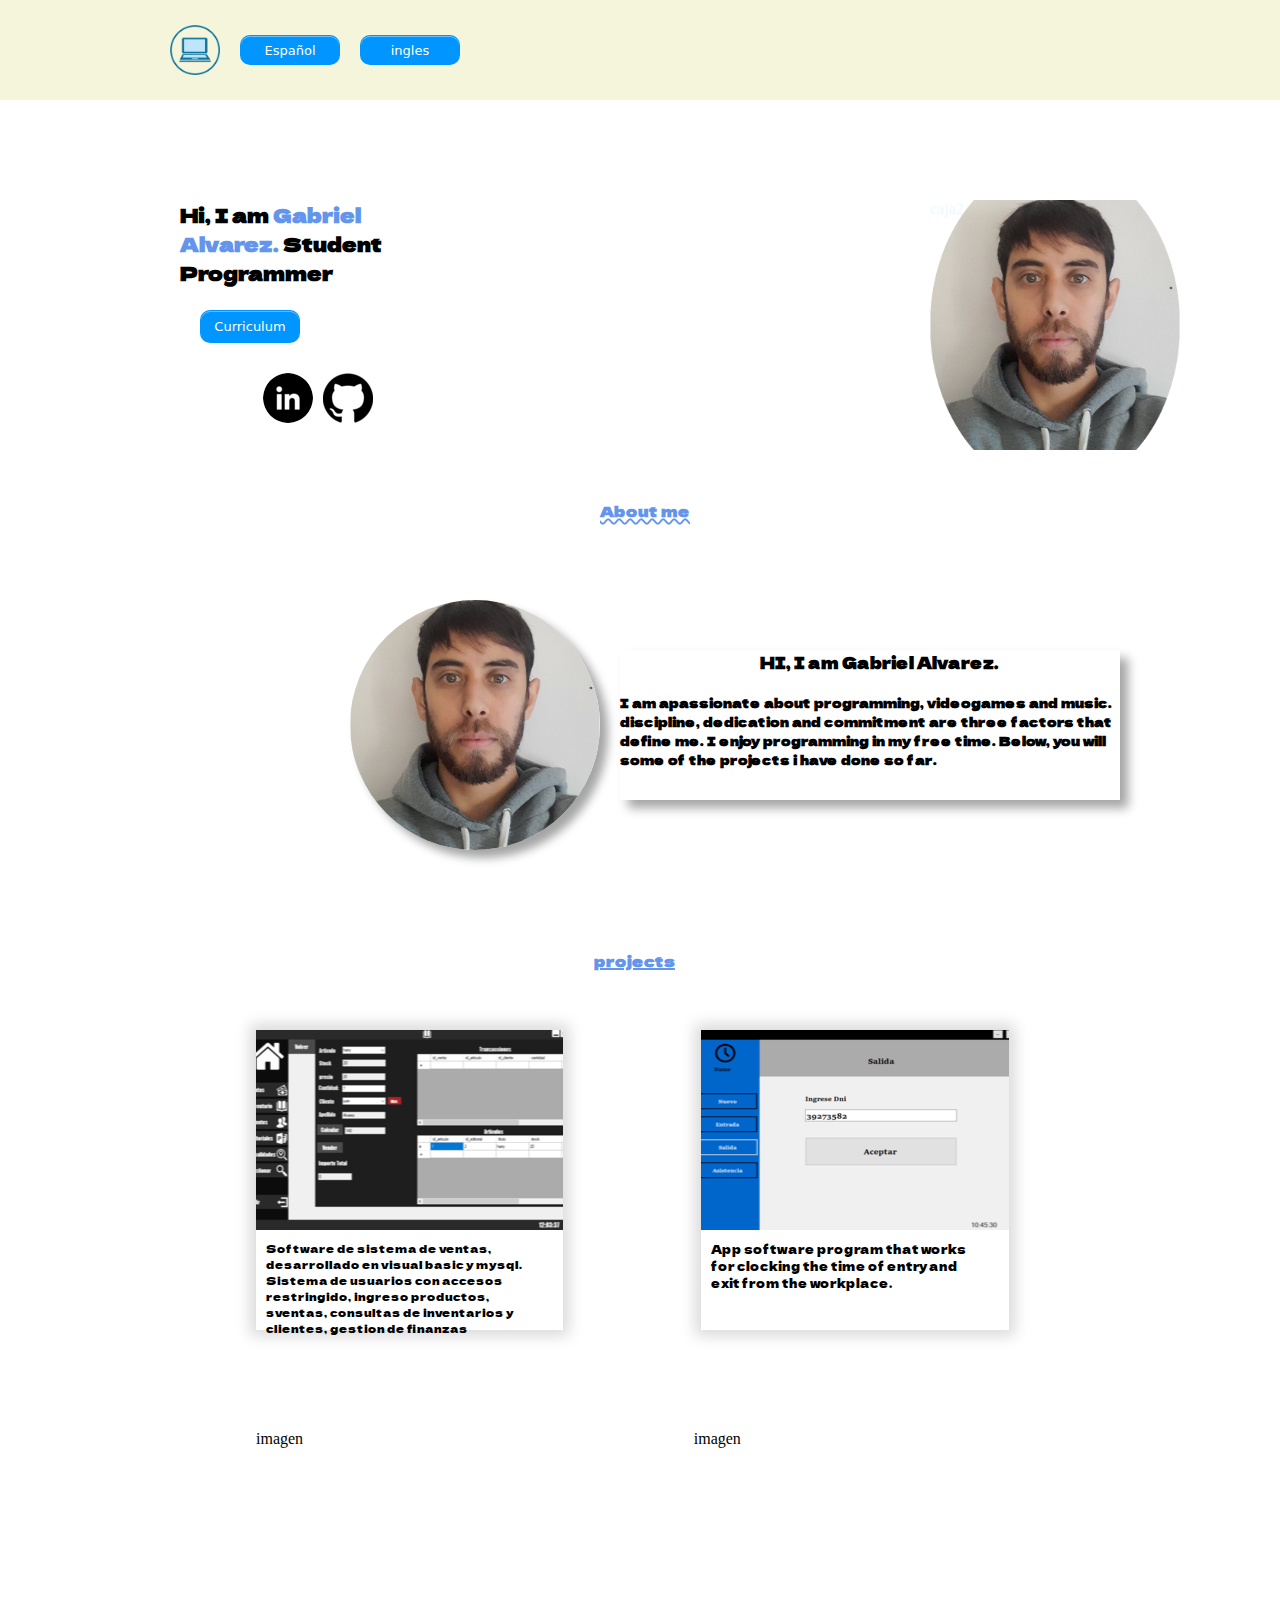
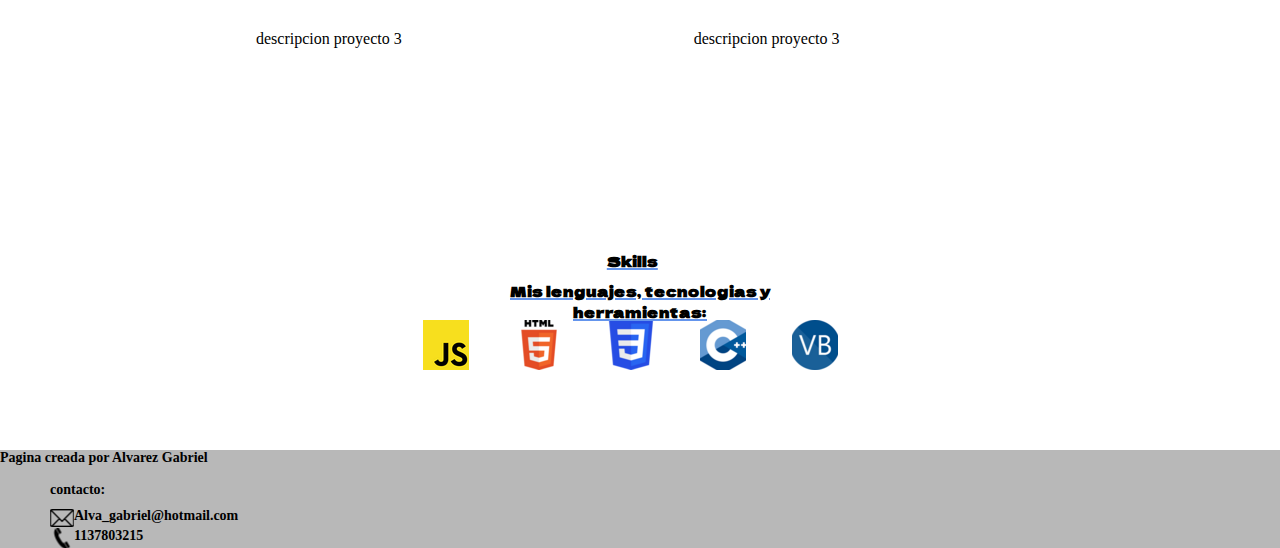
==== index.html @ e100c04e "initial commit" ====
<!DOCTYPE html>
<html lang="en">
    <head>
        <meta charset="UTF-8">
        <title>Document</title>
      <link rel="stylesheet" href="index.css">
    </head>
    <body>
        <div id="container">
            <header id="inicio">
                 <div class="box">
            
  <p id= "imgcomputadora"></p>
                       <button class="button-1" role="button"> Español </button>
                       <button class="button-1" role="button"> ingles </button>
</div>

            </header>
         
            <div id="containerdos"> 
                    <p id="caja1">                  <span > Hi, I am <span id="GabrielAlvarez"> Gabriel Alvarez.</span> Student Programmer  </span><span></span> </p>
                
                    <button class="button-7" role="button"> Curriculum </button> 
                    <a id="imagenlinkedin" href= "https://www.linkedin.com/in/gabriel-alvarez-462993263/" > </a>
                     <a id="github"  href="https://github.com/Breezygeoduck/"></a>
            </div>

        

            <p id="caja2">  <span >caja2  </span><span ></span> </p>
                       
            <p id="caja3">  <span id="aboutme" > About me  </span><span ></span> </p>
            <p id="caja4">   </p>
            
             
            
            <p id= "caja5"><span id="Gabriel"> HI, I am Gabriel Alvarez. </span> <br> <br>I am apassionate about programming, videogames and music. discipline, dedication and commitment are three factors that define me. I enjoy programming in my free time. Below, you will some of the projects i have done so far. </p>
            

        <div id="containerProyectos">  <p id="projects"><span id="proyectos" > projects </span></p>
           
             <div id="cajaproyecto1"> <p id="imagenproyecto1">    </p>  <p id="descripcion1"> Software de sistema de ventas, desarrollado en visual basic y mysql. Sistema de usuarios con accesos restringido, ingreso productos, sventas, consultas de inventarios y clientes, gestion de finanzas </p>  
                 
             </div>
                
             <div id="cajaproyecto2">  <p id="imagenproyecto2">    </p>  
                                     <p id="descripcion2"> App software program that works for clocking the time of entry and exit from the workplace. </p> 
             </div>
            
             <div id="cajaproyectotres"><p id="imagenproyecto3"> imagen   </p>  
                                     <p id="descripcion3"> descripcion proyecto 3 </p> 
             </div>
             <div id="cajaproyecto4"><p id="imagenproyecto4"> imagen   </p>  
                                     <p id="descripcion4"> descripcion proyecto 3 </p> 
             </div> 
        </div> 
            
           
                
        </div>
        <div id="containerSkills">    <p id="Skills">Skills </p> 
            <p id="Skills2"> Mis lenguajes, tecnologias y herramientas: </p>
            <div id="ConteinerLenguajes">   
            
               <p id="js">  </p>
            <p id="html"> </p>
            <p id="Css">  </p>
                 <p id="C">  </p> 
                <p id="VB">  </p> 
                
                
            </div>
            
        
            
        </div>
         
             <footer id="Pie">Pagina creada por Alvarez Gabriel <br><br>
                 <p id= "contacto"> contacto: </p>
                 <div class="box"> 
  <p id= "correoimagen"></p>
  <p id= "correo">Alva_gabriel@hotmail.com</p>
</div>
                 <div class="box">
                 <p id= "telimagen"></p>
  <p id= "telefono">1137803215</p>
</div>
                 
                 
            
            </footer>

        
    </body>
</html>
---- index.css ----
@import url('https://fonts.googleapis.com/css2?family=Dela+Gothic+One&display=swap');
/* con esta linea le decimos que el tipo de letra a utilizar se extrae de esta URL*/
*{
list-style: none; /*cuando hacemos un UL, la lista tiene unos puntos que hacemos desaparecer*/
text-decoration: none; /*Los links tienen por defecto una subrayado que borramos*/
margin: 0;
padding: 0;
}
header{
padding: 25px;
    padding-left: 120px;
background-color: beige;
font-size: 65px;
font-family: 'Dela Gothic One', cursive; 
font-weight: 900;


color: white;
text-shadow: 8px 8px 10px black /*para darle sombras al texto. el primer numero es desplazamiento horizontal, el segundo desplazamiento vertical el tercero es la difuminzacion de la sombra y por ultimo el color */ 
}



#GabrielAlvarez
{ color: cornflowerblue
 }
#caja1
{

    height: 100px;
width: 250px;
    float: left;
font-size: 20px;
font-family: 'Dela Gothic One', cursive; 
font-weight: 900;
text-align: left;

}

#imagenlinkedin
{
    margin-top: 30px;
    margin-left: 83px;
    background-image:url("img/linkedin%20-%20copia.png");
    background-repeat: no-repeat; /* no permite que la imagen se repta en el espacio asignado*/
    background-position: center;   /* posicion inicial de la imagen */
    height: 50px;
    width: 50px;
    float: left;
    transition: 1.5;
    border-radius: 50%;
}
#imagenlinkedin:hover
{
      transform: scale(1.05);
    
    }

/* CSS */
.button-7 {
    margin-top: 10px;
    width: 100px;
  background-color: #0095ff;
  border: 1px solid transparent;
  border-radius: 10px;
  box-shadow: rgba(255, 255, 255, .4) 0 1px 0 0 inset;
  box-sizing: border-box;
  color: #fff;
  cursor: pointer;
  display: inline-block;
  font-family: -apple-system,system-ui,"Segoe UI","Liberation Sans",sans-serif;
  font-size: 13px;
  font-weight: 400;
  line-height: 1.15385;
  margin-left: 20px;
  outline: none;
  padding: 8px .8em;
  position: relative;
  text-align: center;
  text-decoration: none;
  user-select: none;
  -webkit-user-select: none;
  touch-action: manipulation;
  vertical-align: baseline;
  white-space: nowrap;
    float : left;
        
}

.button-7:hover,
.button-7:focus {
  background-color: #07c;
}

.button-7:focus {
  box-shadow: 0 0 0 4px rgba(0, 149, 255, .15);
}

.button-7:active {
  background-color: #0064bd;
  box-shadow: none;
}




#caja2
{
    background-image:url("img/CutPaste_2023-11-21_20-06-23-988.png");
        background-repeat: no-repeat; /* no permite que la imagen se repta en el espacio asignado*/
background-position: center;   /* posicion inicial de la imagen */
background-size: cover  ; /* tamaÃ±o de la imagen en la caja*/
color: aliceblue;
   margin-top: 100px;
    margin-left: 500px;
    height: 250px;
width: 250px;
  
    float: left;

}

#caja3
{
    
    font-size: 15px;
font-family: 'Dela Gothic One', cursive ;
text-decoration: underline 2px wavy cornflowerblue;

font: underline;
font-weight: 900;
text-align: center;

   margin-top: 50px;
    margin-left: 520px;
    height: 50px;
width: 250px;

    float: left;
}

#aboutme
{
    color: cornflowerblue;
    }

#caja4
{
     background-image:url("img/CutPaste_2023-11-21_20-06-23-988.png");
    background-position: center;   /* posicion inicial de la imagen */
background-size: cover  ; /* tamaÃ±o de la imagen en la caja*/
   margin-top: 50px;
    margin-left: 350px;
    height: 250px;
width: 250px;
    float: left;
   
      box-shadow: 8px 8px 10px #a5a5a5 ;

  border-radius: 50%;

}

#caja5
{
    margin-top: 100px;
    margin-left: 20px;
    height: 150px;
    width: 500px;
    float: left;
    font-size: 13px;
    font-family: 'Dela Gothic One', cursive; 
    font-weight: 900;
    text-align: left; 
    box-shadow: 8px 8px 10px #a5a5a5 ;

}

#Gabriel
{
    font-size: 16px;
    padding-left: 140px;

}



#containerdos
{
  margin-top: 100px;
  margin-left: 180px;
  height: 250px;
  width: 250px;
  float: left;
}


#projects
{
    font-size: 15px;
    font-family: 'Dela Gothic One', cursive ;
    text-decoration: underline 2px  cornflowerblue;
    font: underline;
    font-weight: 900;
    text-align: center;
    
    
    height: 30px;
    width: 10%;
    margin-left: 44%
}


#proyectos
{
   color: cornflowerblue;
}

#containerProyectos
{
  
    margin-top: 100px;
   margin-left: 20%;
   height: 800px;
    width: 60%;
   float: left;
}


#github

{
    
    margin-left: 10px;
    margin-top: 30px;
    background-image:url("img/github.png");
    background-repeat: no-repeat; /* no permite que la imagen se repta en el espacio asignado*/
    background-position: center;   /* posicion inicial de la imagen */
    height: 50px;
    width: 50px;
    float: left;
    transition: 1.5;
}

#github:hover
{
      transform: scale(1.05);
    
    }


#cajaproyecto1
{
    margin-top: 50px;
    box-shadow: 0px 0px 14px 6px rgba(0,0,0,0.28);
box-shadow: 0px 0px 14px 6px rgba(0,0,0,0.28);
box-shadow: 0px 0px 14px 6px rgba(0,0,0,0.15);
    height: 300px;
    width: 40%;
   float: left;
     transition: 0.15s;
}
#cajaproyecto1:hover
{
   
      transform: scale(1.05);
        box-shadow: 0px 0px 16px 8px rgba(0,0,0,0.5);
box-shadow: 0px 0px 16px 8px rgba(0,0,0,0.5);
box-shadow: 0px 0px 16px 8px rgba(0,0,0,0.5);
}

#cajaproyecto2
{
    margin-left: 18%;
    margin-top: 50px;
 
    height: 300px;
    width: 40%;
   float: left;
   box-shadow: 0px 0px 14px 6px rgba(0,0,0,0.28);
box-shadow: 0px 0px 14px 6px rgba(0,0,0,0.28);
box-shadow: 0px 0px 14px 6px rgba(0,0,0,0.15);
    transition: 0.15s;
}
#cajaproyecto2:hover
{
   
      transform: scale(1.05);
        box-shadow: 0px 0px 16px 8px rgba(0,0,0,0.5);
box-shadow: 0px 0px 16px 8px rgba(0,0,0,0.5);
box-shadow: 0px 0px 16px 8px rgba(0,0,0,0.5);
}


#imagenproyecto1
{
      background-image:url("img/Proyecto.png");
     background-repeat: no-repeat; /* no permite que la imagen se repta en el espacio asignado*/
    background-position: center;   /* posicion inicial de la imagen */

    height: 200px;
    width: 100%;
   
}
#descripcion1
{
    
    margin-left: 10px;
      margin-top: 10px;
    height: 90px;
    width: 93%;
         font-family: 'Dela Gothic One', cursive ;
}


#imagenproyecto2
{
   
     background-image:url("img/84e6752ac71383aa0efaf7a3d5be134f%20(4).png");
    background-repeat: no-repeat; /* no permite que la imagen se repta en el espacio asignado*/
    background-position: center;   /* posicion inicial de la imagen */
   
    
    height: 200px;
    width: 100%;
   
}
#descripcion2
{

    margin-left: 10px;
    margin-top: 10px;
   font-size: 12px;
        font-family: 'Dela Gothic One', cursive ;
 
    height: 70px;
    width: 90%;
   
}
#cajaproyectotres

{   
    margin-top: 100px;
   
    height: 300px;
    width: 40%;
   float: left;
    
}

#imagenproyecto3
{
    
  
    height: 200px;
    width: 100%;
   
}
#descripcion3
{
    
  
    height: 90px;
    width: 100%;
   
}

#cajaproyecto4
{
    margin-left: 17%;
    margin-top: 100px;
 
    height: 300px;
    width: 40%;
   float: left;
}

#imagenproyecto4
{
    

    height: 200px;
    width: 100%;
   
}
#descripcion4
{
    
  
    height: 90px;
    width: 100%;
   
}

#containerSkills
{
    margin-top: 1750px;
    margin-left: 20%;
    height: 200px;
    width: 60%;


}
#Skills

{
    font-size: 15px;
    font-family: 'Dela Gothic One', cursive ;
    text-decoration: underline 2px  cornflowerblue;
    font: underline;
    font-weight: 900;
    text-align: center;
  
    height: 30px;
    width: 10%;
    margin-left: 44%
}

#Skills2
{
    font-size: 15px;
    font-family: 'Dela Gothic One', cursive ;
    text-decoration: underline 2px  cornflowerblue;
    font: underline;
    font-weight: 900;
    text-align: center;
  
    height: 30px;
    width: 50%;
    margin-left: 25%;
    
}

#ConteinerLenguajes

{
    
    margin-top: 10px;
    margin-left: 20%;
    height: 50px;
    width: 60%;
   

}

#js

{
    margin-left: 3%;
    background-image: url("img/Unofficial_JavaScript_logo_2.svg.png");
    background-repeat: no-repeat; /* no permite que la imagen se repta en el espacio asignado*/
    background-position: center;   /* posicion inicial de la imagen */
    height: 50px;
    width: 10%;
  
    float: left;
}
#html
{
    margin-left: 10%;
    background-image: url("img/html.png");
    background-repeat: no-repeat; /* no permite que la imagen se repta en el espacio asignado*/
    background-position: center;   /* posicion inicial de la imagen */
    height: 50px;
    width: 10%;
  
    float: left;
}
#Css
{
    margin-left: 10%;
    background-image: url("img/css.png");
    background-repeat: no-repeat; /* no permite que la imagen se repta en el espacio asignado*/
    background-position: center;   /* posicion inicial de la imagen */
    height: 50px;
    width: 10%;
  
    float: left;
}
#C
{
    margin-left: 10%;
    background-image: url("img/c%20mas%20mas.png");
    background-repeat: no-repeat; /* no permite que la imagen se repta en el espacio asignado*/
    background-position: center;   /* posicion inicial de la imagen */
    height: 50px;
    width: 10%;

    float: left;
}

#VB
{
    margin-left: 10%;
    background-image: url("img/visual%20basic.png");
    background-repeat: no-repeat; /* no permite que la imagen se repta en el espacio asignado*/
    background-position: center;   /* posicion inicial de la imagen */
    height: 50px;
    width: 10%;

    float: left;
}

#descripcion1
{ 
    font-size: 11px;
    font-family: 'Dela Gothic One', cursive ;
    font-weight: 400;
    text-align: left;
    }



#Pie
{ 
    background-color: rgba(0,0,0,0.28);
   
    font-size: 14px;
    font-family: 'Verdana', cursive; 
    font-weight: 900;
    }

.box {
padding-left: 50px;
  display: flex;
}
#correoimagen
{
    height: 20px;
    width: 24px;
    background-image: url("img/pngwing.com%20(3).png");
        background-repeat: no-repeat; /* no permite que la imagen se repta en el espacio asignado*/
    background-position: center;   /* posicion inicial de la imagen */
}
#telimagen{
height: 20px;
    width: 24px;
    background-image: url("img/telefono.png");
        background-repeat: no-repeat; /* no permite que la imagen se repta en el espacio asignado*/
    background-position: center;   /* posicion inicial de la imagen */
    }

#contacto
{
padding-left: 50px;
   padding-bottom: 10px;
    }
#imgcomputadora
{
    
    height: 50px;
    width: 50px;
 background-image: url("img/clipart2181573.png");
   background-size: 50px ;
        background-repeat: no-repeat; /* no permite que la imagen se repta en el espacio asignado*/
    background-position: left;   /* posicion inicial de la imagen */
    }



.button-1 {
    margin-top: 10px;
    width: 100px;
    height: 30px;
  background-color: #0095ff;
  border: 1px solid transparent;
  border-radius: 10px;
  box-shadow: rgba(255, 255, 255, .4) 0 1px 0 0 inset;
  box-sizing: border-box;
  color: #fff;
  cursor: pointer;
  display: inline-block;
  font-family: -apple-system,system-ui,"Segoe UI","Liberation Sans",sans-serif;
  font-size: 13px;
  font-weight: 400;
  line-height: 1.15385;
  margin-left: 20px;

  outline: none;
  
  position: relative;
  text-align: center;
  text-decoration: none;
  user-select: none;
  -webkit-user-select: none;
  touch-action: manipulation;
  vertical-align: baseline;
  white-space: nowrap;
    float : left;
        
}

.button-1:hover,
.button-1:focus {
  background-color: #07c;
}

.button-1:focus {
  box-shadow: 0 0 0 4px rgba(0, 149, 255, .15);
}

.button-1:active {
  background-color: #0064bd;
  box-shadow: none;
}

----
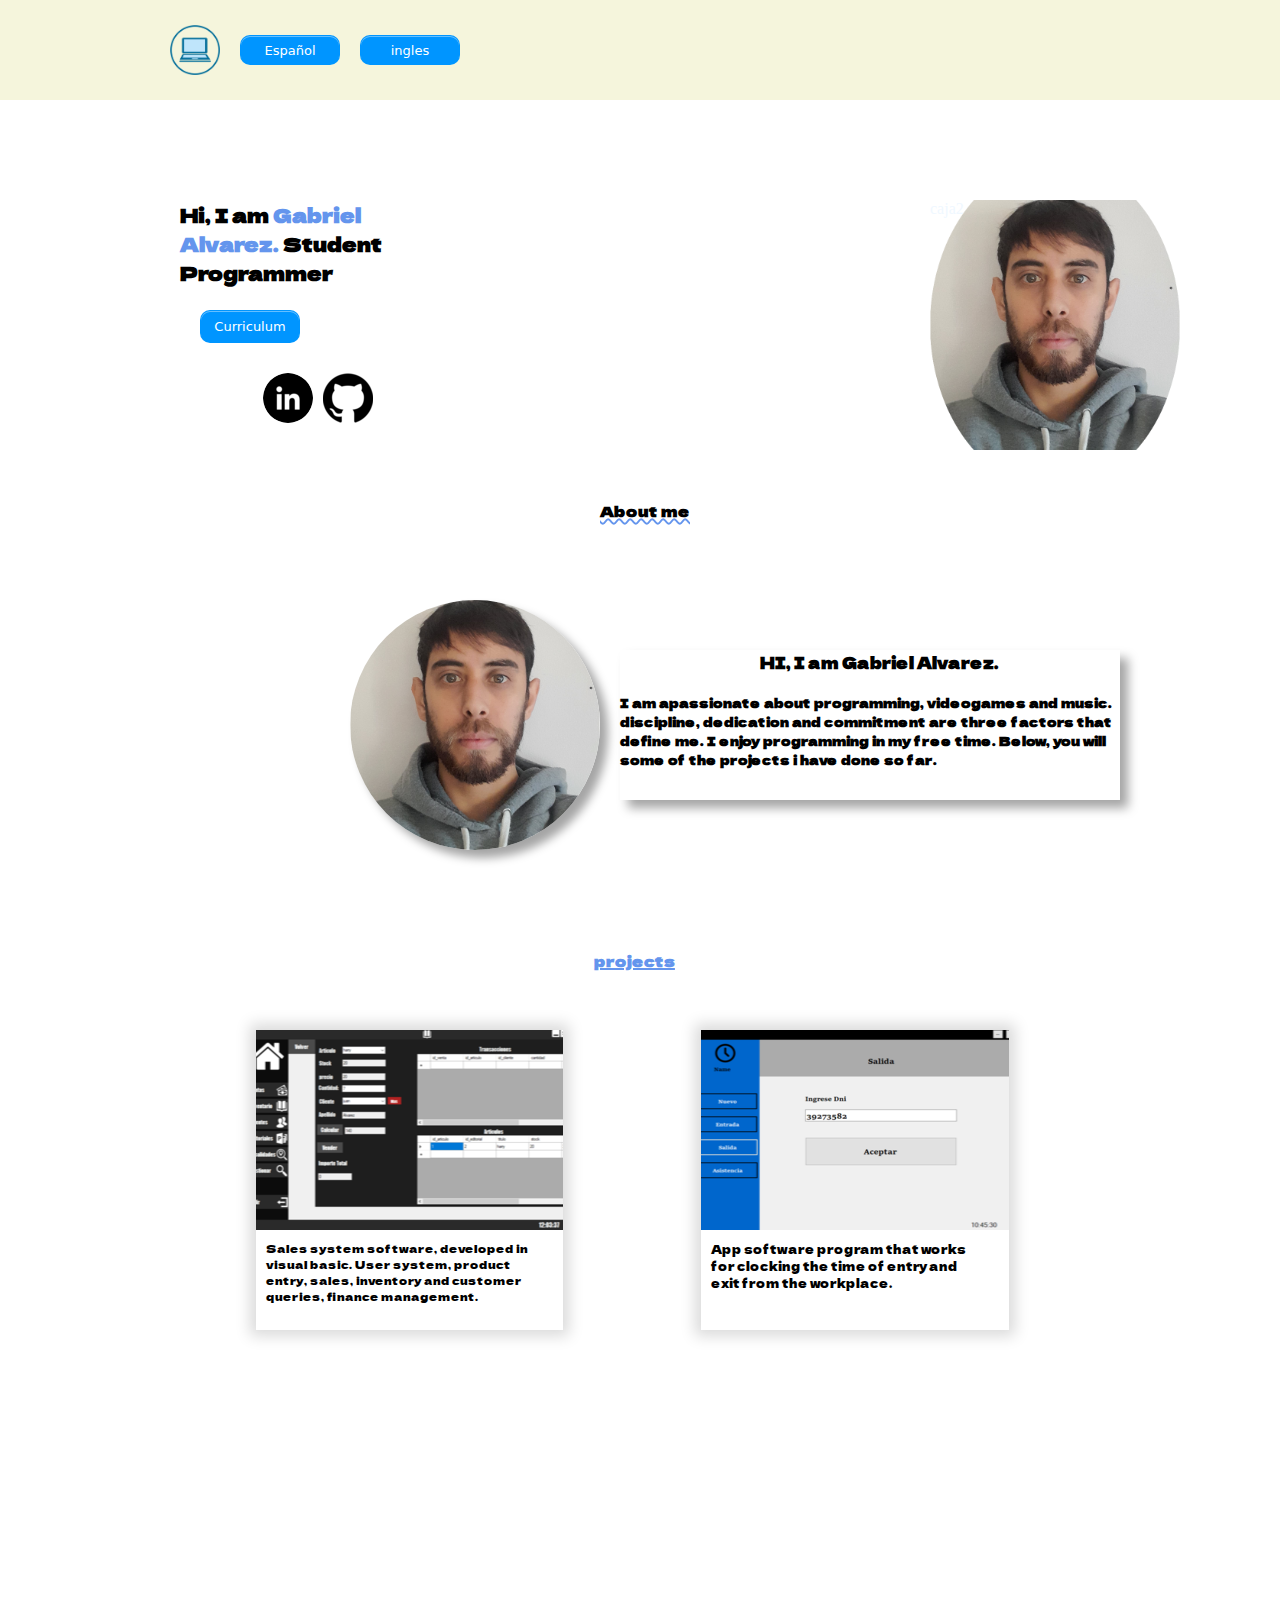
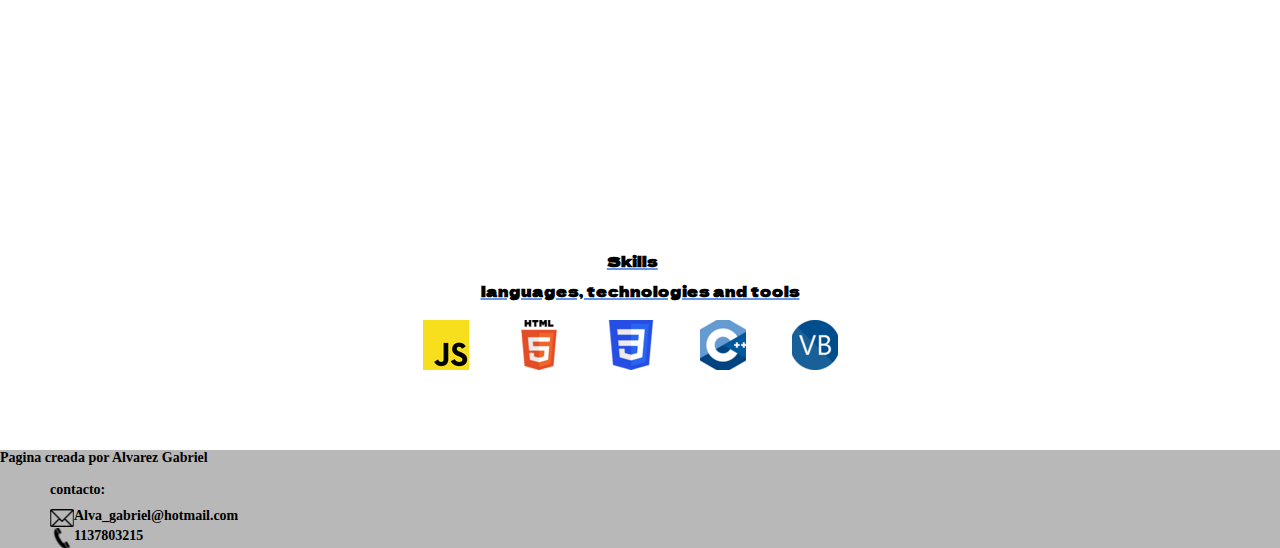
==== commit a14ea458: "Update index.html" ====
--- a/index.html
+++ b/index.html
@@ -4,21 +4,24 @@
         <meta charset="UTF-8">
         <title>Document</title>
       <link rel="stylesheet" href="index.css">
+        
+  
     </head>
     <body>
+       
         <div id="container">
             <header id="inicio">
                  <div class="box">
             
   <p id= "imgcomputadora"></p>
-                       <button class="button-1" role="button"> Español </button>
-                       <button class="button-1" role="button"> ingles </button>
+                       <button class="button-1" role="button" onclick="location.href='esp.html'"> Español </button>
+                       <button class="button-1" role="button" id="ButtonIngles" onclick="location.href='index.html'"> ingles </button>
 </div>
 
             </header>
          
             <div id="containerdos"> 
-                    <p id="caja1">                  <span > Hi, I am <span id="GabrielAlvarez"> Gabriel Alvarez.</span> Student Programmer  </span><span></span> </p>
+                    <div id="caja1"> Hi, I am <span id="GabrielAlvarez"> Gabriel Alvarez.</span> Student Programmer  </div>
                 
                     <button class="button-7" role="button"> Curriculum </button> 
                     <a id="imagenlinkedin" href= "https://www.linkedin.com/in/gabriel-alvarez-462993263/" > </a>
@@ -29,7 +32,7 @@
 
             <p id="caja2">  <span >caja2  </span><span ></span> </p>
                        
-            <p id="caja3">  <span id="aboutme" > About me  </span><span ></span> </p>
+            <div id="caja3">   About me   </div>
             <p id="caja4">   </p>
             
              
@@ -39,7 +42,8 @@
 
         <div id="containerProyectos">  <p id="projects"><span id="proyectos" > projects </span></p>
            
-             <div id="cajaproyecto1"> <p id="imagenproyecto1">    </p>  <p id="descripcion1"> Software de sistema de ventas, desarrollado en visual basic y mysql. Sistema de usuarios con accesos restringido, ingreso productos, sventas, consultas de inventarios y clientes, gestion de finanzas </p>  
+             <div id="cajaproyecto1"> <p id="imagenproyecto1">    </p>  <p id="descripcion1">Sales system software, developed in visual basic.
+User system, product entry, sales, inventory and customer queries, finance management. </p>  
                  
              </div>
                 
@@ -47,11 +51,11 @@
                                      <p id="descripcion2"> App software program that works for clocking the time of entry and exit from the workplace. </p> 
              </div>
             
-             <div id="cajaproyectotres"><p id="imagenproyecto3"> imagen   </p>  
-                                     <p id="descripcion3"> descripcion proyecto 3 </p> 
+             <div id="cajaproyectotres"><p id="imagenproyecto3"></p>  
+                                     <p id="descripcion3"></p> 
              </div>
-             <div id="cajaproyecto4"><p id="imagenproyecto4"> imagen   </p>  
-                                     <p id="descripcion4"> descripcion proyecto 3 </p> 
+             <div id="cajaproyecto4"><p id="imagenproyecto4">   </p>  
+                                     <p id="descripcion4"> </p> 
              </div> 
         </div> 
             
@@ -59,7 +63,7 @@
                 
         </div>
         <div id="containerSkills">    <p id="Skills">Skills </p> 
-            <p id="Skills2"> Mis lenguajes, tecnologias y herramientas: </p>
+            <p id="Skills2">languages, technologies and tools</p>
             <div id="ConteinerLenguajes">   
             
                <p id="js">  </p>
@@ -90,6 +94,5 @@
             
             </footer>
 
-        
     </body>
-</html>+</html>
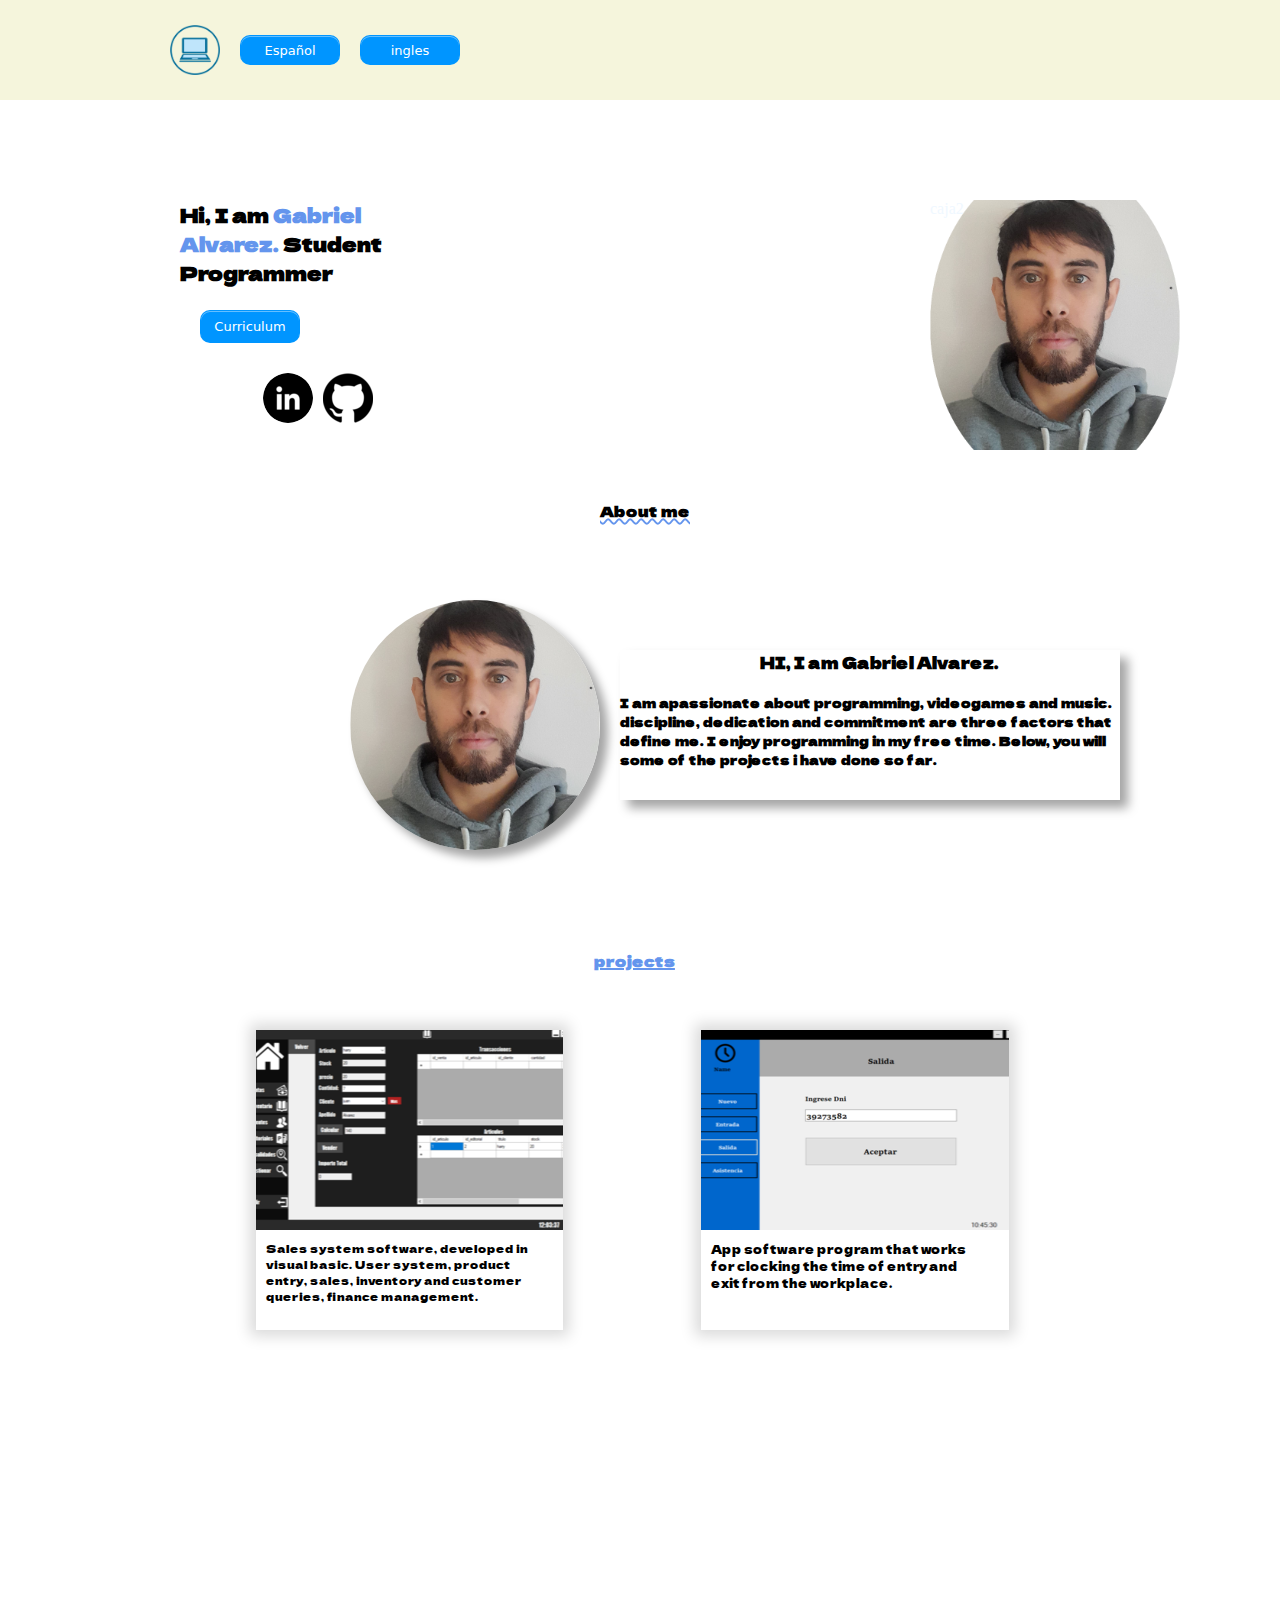
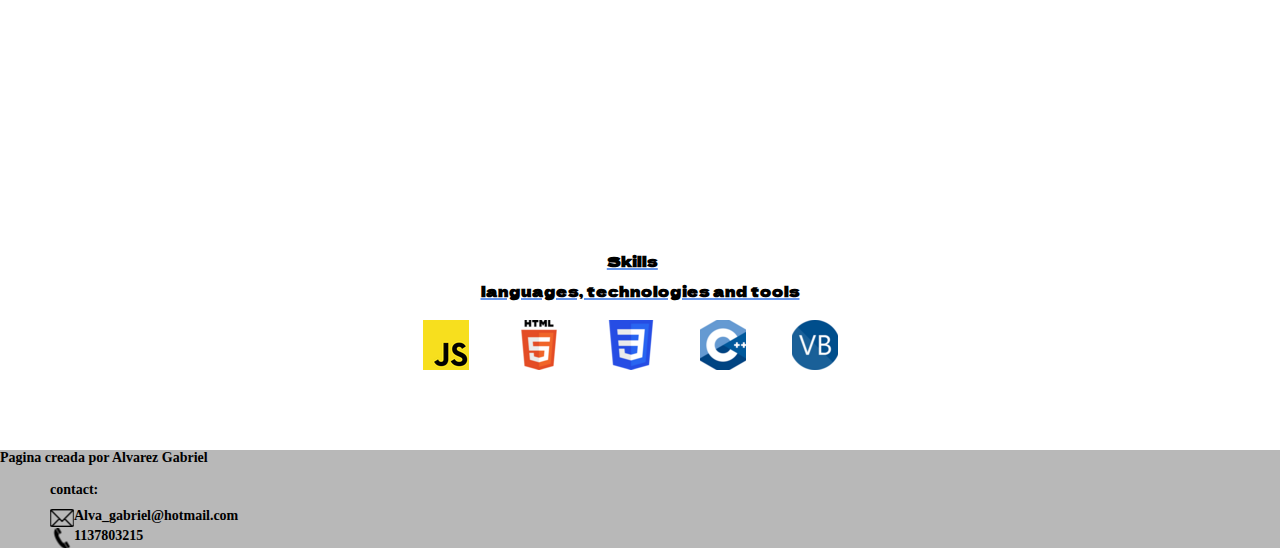
==== commit 39c1f1fc: "Update index.html" ====
--- a/index.html
+++ b/index.html
@@ -80,7 +80,7 @@
         </div>
          
              <footer id="Pie">Pagina creada por Alvarez Gabriel <br><br>
-                 <p id= "contacto"> contacto: </p>
+                 <p id= "contacto"> contact: </p>
                  <div class="box"> 
   <p id= "correoimagen"></p>
   <p id= "correo">Alva_gabriel@hotmail.com</p>
